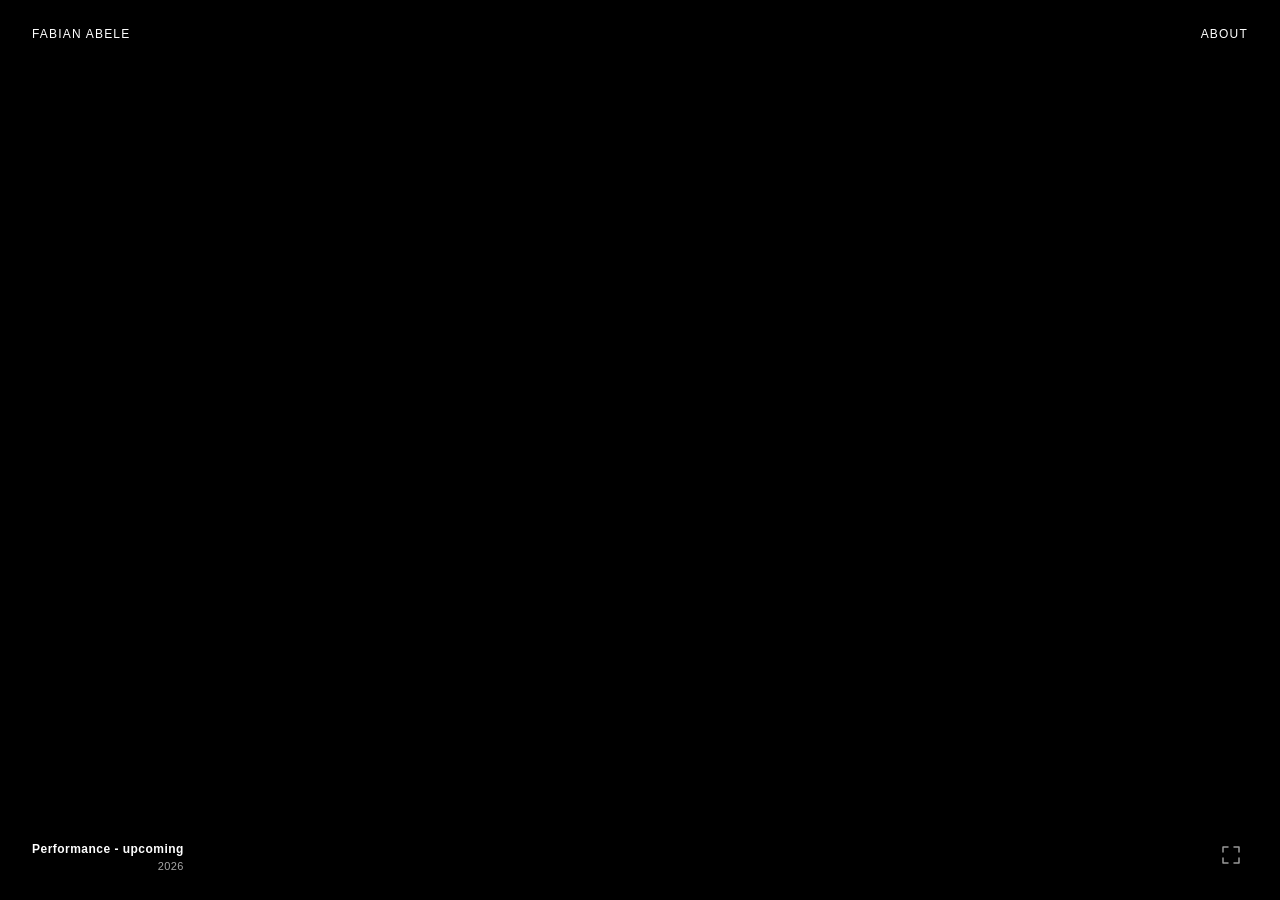
==== index.html @ 0541ef2e "Initial commit" ====
<!DOCTYPE html>
<html lang="en">
<head>
  <meta charset="UTF-8">
  <meta name="viewport" content="width=device-width, initial-scale=1.0, viewport-fit=cover">
  <meta name="apple-mobile-web-app-capable" content="yes">
  <meta name="apple-mobile-web-app-status-bar-style" content="black-translucent">
  <title>Fabian Abele</title>
  <link rel="stylesheet" href="style.css">
</head>
<body>

  <header class="nav" id="nav">
    <a href="index.html" class="nav-name">Fabian Abele</a>
    <a href="about.html" class="nav-link" id="about-link">About</a>
  </header>

  <div class="artwork-info" id="artwork-info">
    <div class="artwork-title" id="artwork-title"></div>
    <div class="artwork-year" id="artwork-year"></div>
  </div>

  <button class="btn-fullscreen" id="btn-fullscreen" aria-label="Enter fullscreen">
    <svg width="18" height="18" viewBox="0 0 18 18" fill="none">
      <polyline points="1,6 1,1 6,1"   stroke="currentColor" stroke-width="1.5" stroke-linecap="round" stroke-linejoin="round"/>
      <polyline points="17,6 17,1 12,1" stroke="currentColor" stroke-width="1.5" stroke-linecap="round" stroke-linejoin="round"/>
      <polyline points="1,12 1,17 6,17"  stroke="currentColor" stroke-width="1.5" stroke-linecap="round" stroke-linejoin="round"/>
      <polyline points="17,12 17,17 12,17" stroke="currentColor" stroke-width="1.5" stroke-linecap="round" stroke-linejoin="round"/>
    </svg>
  </button>

  <button class="arrow arrow-left" id="arrow-left" aria-label="Previous">
    <svg width="9" height="16" viewBox="0 0 9 16" fill="none">
      <polyline points="8,1 1,8 8,15" stroke="currentColor" stroke-width="1.5" stroke-linecap="round" stroke-linejoin="round"/>
    </svg>
  </button>

  <button class="arrow arrow-right" id="arrow-right" aria-label="Next">
    <svg width="9" height="16" viewBox="0 0 9 16" fill="none">
      <polyline points="1,1 8,8 1,15" stroke="currentColor" stroke-width="1.5" stroke-linecap="round" stroke-linejoin="round"/>
    </svg>
  </button>

  <main class="artworks" id="artworks"></main>

  <!-- Fullscreen image overlay -->
  <div class="overlay-image" id="overlay-image" role="button" tabindex="0" aria-label="Exit fullscreen">
    <img id="overlay-img" src="" alt="">
  </div>

  <!-- Video player overlay -->
  <div class="overlay-video" id="overlay-video">
    <button class="btn-close" id="btn-close-video" aria-label="Close video">
      <svg width="14" height="14" viewBox="0 0 14 14" fill="none">
        <line x1="1" y1="1" x2="13" y2="13" stroke="currentColor" stroke-width="1.5" stroke-linecap="round"/>
        <line x1="13" y1="1" x2="1" y2="13" stroke="currentColor" stroke-width="1.5" stroke-linecap="round"/>
      </svg>
    </button>
    <video id="overlay-video-player" controls playsinline></video>
  </div>

  <script src="js/artworks.js"></script>
  <script src="js/main.js"></script>
</body>
</html>
---- style.css ----
/* ── Reset ────────────────────────────────────────────────── */
*, *::before, *::after {
  box-sizing: border-box;
  margin: 0;
  padding: 0;
}

/* ── Theme variables ──────────────────────────────────────── */
:root {
  --ui-color: #fff;
}

.theme-bright {
  --ui-color: #000;
}

/* ── Base ─────────────────────────────────────────────────── */
html, body {
  width: 100%;
  height: 100%;
  background: #000;
  color: #fff;
  font-family: 'Helvetica Neue', Helvetica, Arial, sans-serif;
  -webkit-font-smoothing: antialiased;
  -moz-osx-font-smoothing: grayscale;
  -webkit-text-size-adjust: 100%;
  text-size-adjust: 100%;
}

body {
  overflow: hidden;
}

/* ── Navigation ───────────────────────────────────────────── */
.nav {
  position: fixed;
  top: 0;
  left: 0;
  right: 0;
  z-index: 100;
  display: flex;
  justify-content: space-between;
  align-items: flex-start;
  padding: 28px 32px;
  pointer-events: none;
  transition: opacity 0.25s ease;
}

.nav-name,
.nav-link {
  pointer-events: auto;
  color: var(--ui-color);
  text-decoration: none;
  font-size: 12px;
  letter-spacing: 0.1em;
  text-transform: uppercase;
  transition: color 0.4s ease, opacity 0.2s;
  line-height: 1;
}

.nav-name:hover,
.nav-link:hover {
  opacity: 0.5;
}

/* ── Artwork info — bottom left ───────────────────────────── */
.artwork-info {
  position: fixed;
  bottom: 28px;
  left: 32px;
  z-index: 100;
  text-align: right;
  transition: opacity 0.25s ease;
  pointer-events: none;
}

.artwork-title {
  font-size: 12px;
  font-weight: 700;
  letter-spacing: 0.04em;
  color: var(--ui-color);
  transition: color 0.4s ease;
}

.artwork-year {
  font-size: 11px;
  font-weight: 300;
  opacity: 0.65;
  margin-top: 4px;
  letter-spacing: 0.04em;
  color: var(--ui-color);
  transition: color 0.4s ease;
}

/* ── Fullscreen button — bottom right ────────────────────── */
.btn-fullscreen {
  position: fixed;
  bottom: 28px;
  right: 32px;
  z-index: 100;
  background: none;
  border: none;
  cursor: pointer;
  padding: 8px;
  color: var(--ui-color);
  opacity: 0.6;
  transition: color 0.4s ease, opacity 0.2s, transform 0.25s ease;
  line-height: 0;
}

.btn-fullscreen:hover {
  opacity: 1;
}

/* ── Side arrows ──────────────────────────────────────────── */
.arrow {
  position: fixed;
  top: 50%;
  transform: translateY(-50%);
  z-index: 100;
  background: none;
  border: none;
  cursor: pointer;
  padding: 24px 28px;
  color: var(--ui-color);
  opacity: 0;
  pointer-events: none;
  transition: color 0.4s ease, opacity 0.25s ease;
  line-height: 0;
}

.arrow.visible {
  opacity: 0.45;
  pointer-events: auto;
}

.arrow.visible:hover {
  opacity: 1;
}

.arrow-left  { left: 0; }
.arrow-right { right: 0; }

/* ── Artworks scroll container ────────────────────────────── */
.artworks {
  position: fixed;
  inset: 0;
  overflow-y: scroll;
  overflow-x: hidden;
  scroll-snap-type: y mandatory;
  scrollbar-width: none;
  -ms-overflow-style: none;
  -webkit-overflow-scrolling: touch;
  touch-action: pan-x pan-y;
  overscroll-behavior: none;
}

.artworks::-webkit-scrollbar {
  display: none;
}

/* ── Single artwork section ───────────────────────────────── */
.artwork {
  width: 100%;
  height: 100vh;
  height: 100dvh;
  scroll-snap-align: start;
  scroll-snap-stop: always;
  position: relative;
  overflow: hidden;
}

/* ── Media track (horizontal scroll-snap) ────────────────── */
.media-track {
  display: flex;
  width: 100%;
  height: 100%;
  overflow-x: scroll;
  scroll-snap-type: x mandatory;
  scrollbar-width: none;
  -ms-overflow-style: none;
  -webkit-overflow-scrolling: touch;
  overscroll-behavior-x: contain;
}

.media-track::-webkit-scrollbar {
  display: none;
}

/* ── Media items ──────────────────────────────────────────── */
.media-item {
  flex: 0 0 100%;
  height: 100%;
  scroll-snap-align: start;
  scroll-snap-stop: always;
  overflow: hidden;
}

.media-item img,
.media-item video {
  width: 100%;
  height: 100%;
  object-fit: cover;
  display: block;
}

/* ── Fullscreen image overlay ─────────────────────────────── */
.overlay-image {
  position: fixed;
  inset: 0;
  z-index: 200;
  background: #000;
  display: none;
  align-items: center;
  justify-content: center;
  cursor: pointer;
}

.overlay-image.active {
  display: flex;
}

.overlay-image img {
  width: 100%;
  height: 100%;
  object-fit: cover;
  pointer-events: none;
  user-select: none;
}

/* ── Video player overlay ─────────────────────────────────── */
.overlay-video {
  position: fixed;
  inset: 0;
  z-index: 200;
  background: #000;
  display: none;
  align-items: center;
  justify-content: center;
}

.overlay-video.active {
  display: flex;
}

.overlay-video video {
  width: 100%;
  height: 100%;
  object-fit: cover;
}

/* Close button (video overlay) */
.btn-close {
  position: absolute;
  top: 28px;
  right: 32px;
  background: none;
  border: none;
  cursor: pointer;
  padding: 8px;
  color: var(--ui-color);
  opacity: 0.6;
  transition: color 0.4s ease, opacity 0.2s;
  line-height: 0;
  z-index: 1;
}

.btn-close:hover {
  opacity: 1;
}

/* ── Hidden state (used in fullscreen modes) ──────────────── */
.ui-hidden {
  opacity: 0 !important;
  pointer-events: none !important;
}

/* ── Mobile ───────────────────────────────────────────────── */
@media (max-width: 600px) {
  .nav {
    padding: 22px 24px;
  }

  .nav-name,
  .nav-link {
    font-size: 11px;
  }

  .artwork-info {
    bottom: 24px;
    left: 24px;
  }

  .btn-fullscreen {
    bottom: 24px;
    right: 24px;
  }

  .arrow {
    padding: 20px 20px;
  }
}

/* Safe area insets (notched phones) */
@supports (padding: env(safe-area-inset-bottom)) {
  .nav {
    padding-top: max(28px, env(safe-area-inset-top));
    padding-left: max(32px, env(safe-area-inset-left));
    padding-right: max(32px, env(safe-area-inset-right));
  }

  .artwork-info {
    bottom: max(28px, env(safe-area-inset-bottom));
    left: max(32px, env(safe-area-inset-left));
  }

  .btn-fullscreen {
    bottom: max(28px, env(safe-area-inset-bottom));
    right: max(32px, env(safe-area-inset-right));
  }

  @media (max-width: 600px) {
    .nav {
      padding-top: max(22px, env(safe-area-inset-top));
      padding-left: max(24px, env(safe-area-inset-left));
      padding-right: max(24px, env(safe-area-inset-right));
    }

    .artwork-info {
      bottom: max(24px, env(safe-area-inset-bottom));
      left: max(24px, env(safe-area-inset-left));
    }

    .btn-fullscreen {
      bottom: max(24px, env(safe-area-inset-bottom));
      right: max(24px, env(safe-area-inset-right));
    }
  }
}
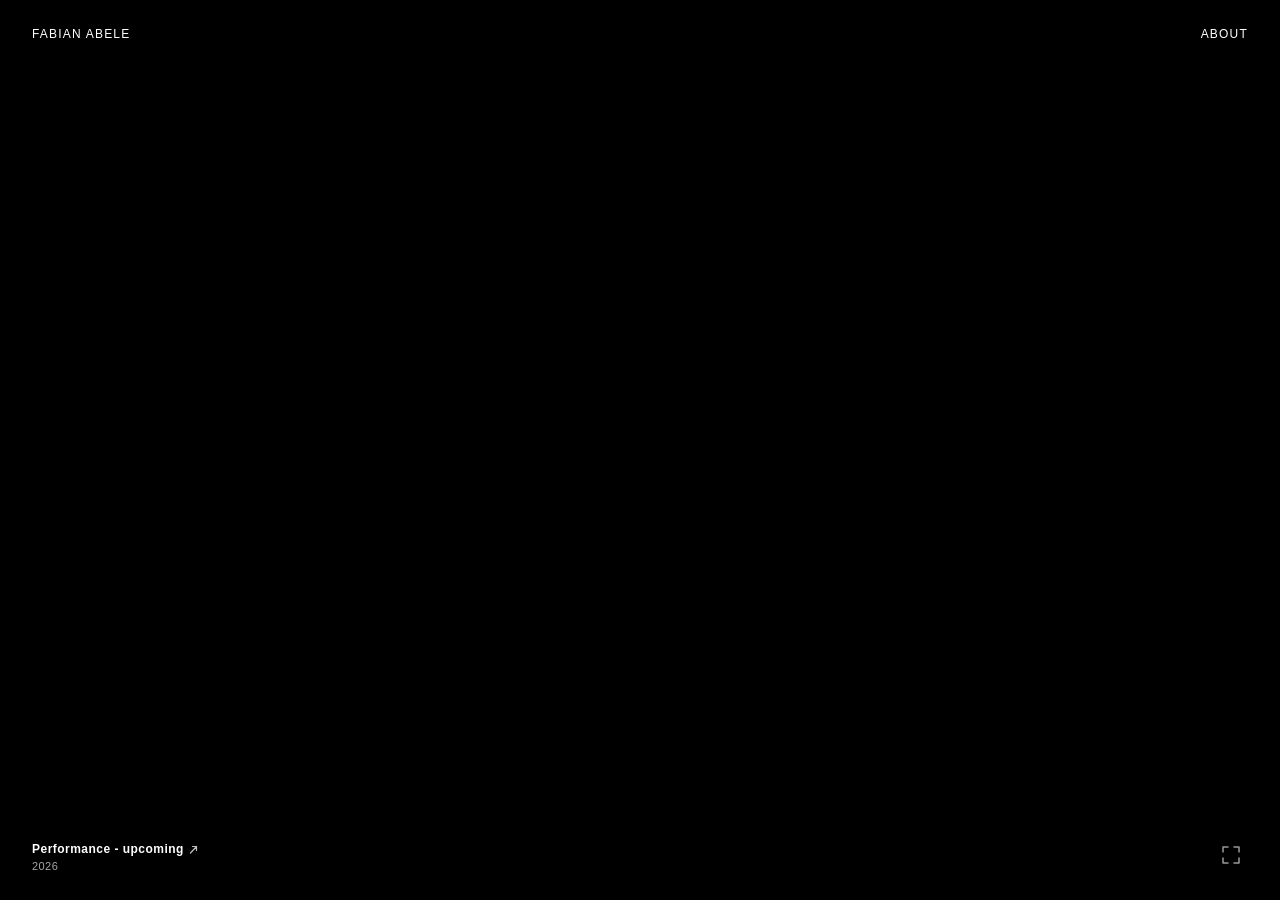
==== commit 9f7b8346: "fixing the text field and adding a page for the exhibition poster" ====
--- a/index.html
+++ b/index.html
@@ -16,8 +16,10 @@
   </header>
 
   <div class="artwork-info" id="artwork-info">
-    <div class="artwork-title" id="artwork-title"></div>
-    <div class="artwork-year" id="artwork-year"></div>
+    <span class="artwork-title" id="artwork-title"></span>
+    <span class="artwork-year" id="artwork-year"></span>
+    <span class="artwork-materials" id="artwork-materials"></span>
+    <span class="artwork-dimensions" id="artwork-dimensions"></span>
   </div>
 
   <button class="btn-fullscreen" id="btn-fullscreen" aria-label="Enter fullscreen">
--- a/style.css
+++ b/style.css
@@ -69,12 +69,32 @@
   bottom: 28px;
   left: 32px;
   z-index: 100;
-  text-align: right;
+  text-align: left;
   transition: opacity 0.25s ease;
   pointer-events: none;
 }
 
+.artwork-title-link {
+  color: inherit;
+  text-decoration: none;
+  pointer-events: auto;
+}
+
+.artwork-title-link:hover {
+  opacity: 0.55;
+}
+
+.link-icon {
+  display: inline-block;
+  vertical-align: middle;
+  margin-left: 5px;
+  margin-bottom: 1px;
+  opacity: 0.75;
+  flex-shrink: 0;
+}
+
 .artwork-title {
+  display: block;
   font-size: 12px;
   font-weight: 700;
   letter-spacing: 0.04em;
@@ -82,7 +102,10 @@
   transition: color 0.4s ease;
 }
 
-.artwork-year {
+.artwork-year,
+.artwork-materials,
+.artwork-dimensions {
+  display: block;
   font-size: 11px;
   font-weight: 300;
   opacity: 0.65;
@@ -90,6 +113,11 @@
   letter-spacing: 0.04em;
   color: var(--ui-color);
   transition: color 0.4s ease;
+}
+
+.artwork-materials:empty,
+.artwork-dimensions:empty {
+  display: none;
 }
 
 /* ── Fullscreen button — bottom right ────────────────────── */
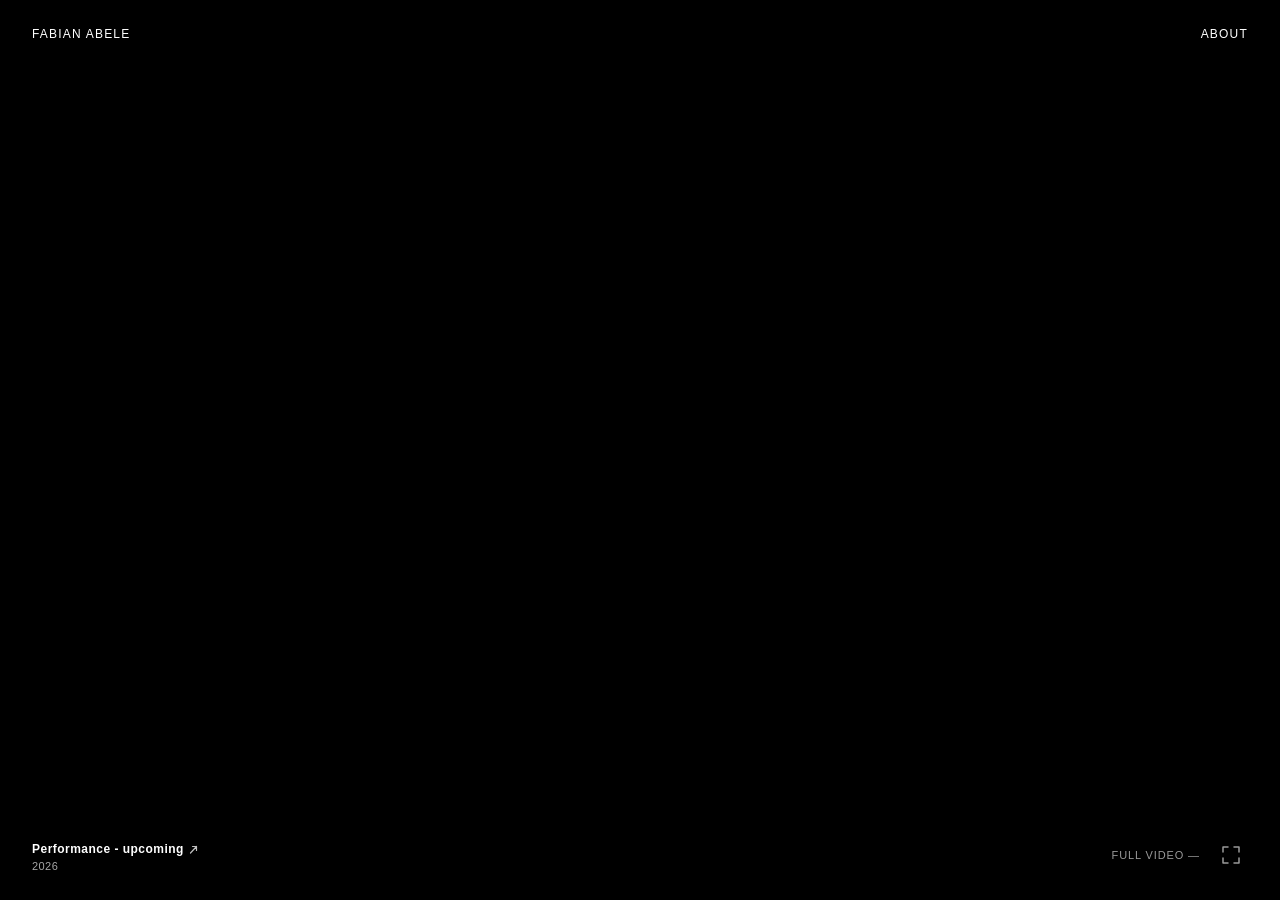
==== commit 4319296e: "new schutter portfolio" ====
--- a/index.html
+++ b/index.html
@@ -22,14 +22,17 @@
     <span class="artwork-dimensions" id="artwork-dimensions"></span>
   </div>
 
-  <button class="btn-fullscreen" id="btn-fullscreen" aria-label="Enter fullscreen">
-    <svg width="18" height="18" viewBox="0 0 18 18" fill="none">
-      <polyline points="1,6 1,1 6,1"   stroke="currentColor" stroke-width="1.5" stroke-linecap="round" stroke-linejoin="round"/>
-      <polyline points="17,6 17,1 12,1" stroke="currentColor" stroke-width="1.5" stroke-linecap="round" stroke-linejoin="round"/>
-      <polyline points="1,12 1,17 6,17"  stroke="currentColor" stroke-width="1.5" stroke-linecap="round" stroke-linejoin="round"/>
-      <polyline points="17,12 17,17 12,17" stroke="currentColor" stroke-width="1.5" stroke-linecap="round" stroke-linejoin="round"/>
-    </svg>
-  </button>
+  <div class="bottom-right" id="bottom-right">
+    <button class="btn-video-link" id="btn-video-link" aria-label="Watch full video">full video —</button>
+    <button class="btn-fullscreen" id="btn-fullscreen" aria-label="Enter fullscreen">
+      <svg width="18" height="18" viewBox="0 0 18 18" fill="none">
+        <polyline points="1,6 1,1 6,1"   stroke="currentColor" stroke-width="1.5" stroke-linecap="round" stroke-linejoin="round"/>
+        <polyline points="17,6 17,1 12,1" stroke="currentColor" stroke-width="1.5" stroke-linecap="round" stroke-linejoin="round"/>
+        <polyline points="1,12 1,17 6,17"  stroke="currentColor" stroke-width="1.5" stroke-linecap="round" stroke-linejoin="round"/>
+        <polyline points="17,12 17,17 12,17" stroke="currentColor" stroke-width="1.5" stroke-linecap="round" stroke-linejoin="round"/>
+      </svg>
+    </button>
+  </div>
 
   <button class="arrow arrow-left" id="arrow-left" aria-label="Previous">
     <svg width="9" height="16" viewBox="0 0 9 16" fill="none">
@@ -50,6 +53,19 @@
     <img id="overlay-img" src="" alt="">
   </div>
 
+  <!-- Vimeo full video overlay -->
+  <div class="overlay-vimeo" id="overlay-vimeo">
+    <button class="btn-close" id="btn-close-vimeo" aria-label="Close video">
+      <svg width="14" height="14" viewBox="0 0 14 14" fill="none">
+        <line x1="1" y1="1" x2="13" y2="13" stroke="currentColor" stroke-width="1.5" stroke-linecap="round"/>
+        <line x1="13" y1="1" x2="1" y2="13" stroke="currentColor" stroke-width="1.5" stroke-linecap="round"/>
+      </svg>
+    </button>
+    <iframe id="vimeo-iframe" frameborder="0"
+      allow="autoplay; fullscreen; picture-in-picture"
+      allowfullscreen></iframe>
+  </div>
+
   <!-- Video player overlay -->
   <div class="overlay-video" id="overlay-video">
     <button class="btn-close" id="btn-close-video" aria-label="Close video">
--- a/style.css
+++ b/style.css
@@ -120,19 +120,50 @@
   display: none;
 }
 
-/* ── Fullscreen button — bottom right ────────────────────── */
-.btn-fullscreen {
+/* ── Bottom-right controls ────────────────────────────────── */
+.bottom-right {
   position: fixed;
   bottom: 28px;
   right: 32px;
   z-index: 100;
+  display: flex;
+  align-items: center;
+  gap: 14px;
+  transition: opacity 0.25s ease;
+}
+
+.btn-video-link {
+  display: none;
+  background: none;
+  border: none;
+  cursor: pointer;
+  padding: 8px 0;
+  color: var(--ui-color);
+  font-family: inherit;
+  font-size: 11px;
+  letter-spacing: 0.08em;
+  text-transform: uppercase;
+  opacity: 0.6;
+  transition: color 0.4s ease, opacity 0.2s;
+  line-height: 1;
+}
+
+.btn-video-link.visible {
+  display: block;
+}
+
+.btn-video-link:hover {
+  opacity: 1;
+}
+
+.btn-fullscreen {
   background: none;
   border: none;
   cursor: pointer;
   padding: 8px;
   color: var(--ui-color);
   opacity: 0.6;
-  transition: color 0.4s ease, opacity 0.2s, transform 0.25s ease;
+  transition: color 0.4s ease, opacity 0.2s;
   line-height: 0;
 }
 
@@ -249,11 +280,34 @@
 }
 
 .overlay-image img {
-  width: 100%;
-  height: 100%;
-  object-fit: cover;
+  max-width: 100%;
+  max-height: 100%;
+  width: auto;
+  height: auto;
+  object-fit: contain;
   pointer-events: none;
   user-select: none;
+}
+
+/* ── Vimeo full video overlay ─────────────────────────────── */
+.overlay-vimeo {
+  position: fixed;
+  inset: 0;
+  z-index: 200;
+  background: #000;
+  display: none;
+  align-items: center;
+  justify-content: center;
+}
+
+.overlay-vimeo.active {
+  display: flex;
+}
+
+.overlay-vimeo iframe {
+  width: 100%;
+  height: 100%;
+  border: none;
 }
 
 /* ── Video player overlay ─────────────────────────────────── */
@@ -319,7 +373,7 @@
     left: 24px;
   }
 
-  .btn-fullscreen {
+  .bottom-right {
     bottom: 24px;
     right: 24px;
   }
@@ -342,7 +396,7 @@
     left: max(32px, env(safe-area-inset-left));
   }
 
-  .btn-fullscreen {
+  .bottom-right {
     bottom: max(28px, env(safe-area-inset-bottom));
     right: max(32px, env(safe-area-inset-right));
   }
@@ -359,7 +413,7 @@
       left: max(24px, env(safe-area-inset-left));
     }
 
-    .btn-fullscreen {
+    .bottom-right {
       bottom: max(24px, env(safe-area-inset-bottom));
       right: max(24px, env(safe-area-inset-right));
     }
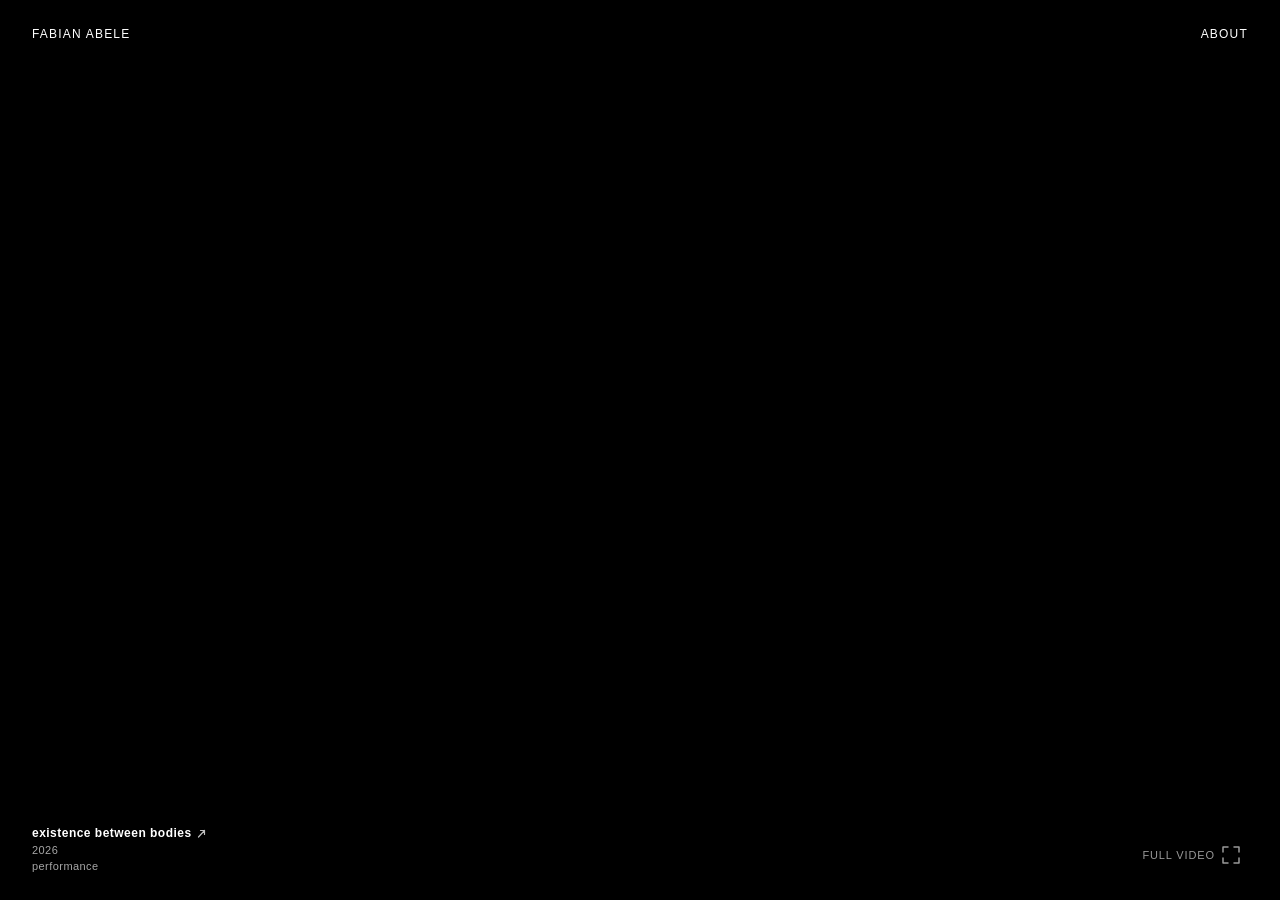
==== commit 1cdf0895: "some fixes" ====
--- a/index.html
+++ b/index.html
@@ -23,8 +23,8 @@
   </div>
 
   <div class="bottom-right" id="bottom-right">
-    <button class="btn-video-link" id="btn-video-link" aria-label="Watch full video">full video —</button>
-    <button class="btn-fullscreen" id="btn-fullscreen" aria-label="Enter fullscreen">
+    <button class="btn-fullscreen" id="btn-fullscreen" aria-label="Fullscreen">
+      <span class="btn-fullscreen-text" id="btn-fullscreen-text"></span>
       <svg width="18" height="18" viewBox="0 0 18 18" fill="none">
         <polyline points="1,6 1,1 6,1"   stroke="currentColor" stroke-width="1.5" stroke-linecap="round" stroke-linejoin="round"/>
         <polyline points="17,6 17,1 12,1" stroke="currentColor" stroke-width="1.5" stroke-linecap="round" stroke-linejoin="round"/>
--- a/style.css
+++ b/style.css
@@ -126,49 +126,32 @@
   bottom: 28px;
   right: 32px;
   z-index: 100;
+  transition: opacity 0.25s ease;
+}
+
+.btn-fullscreen {
   display: flex;
   align-items: center;
-  gap: 14px;
-  transition: opacity 0.25s ease;
-}
-
-.btn-video-link {
-  display: none;
+  gap: 7px;
   background: none;
   border: none;
   cursor: pointer;
-  padding: 8px 0;
-  color: var(--ui-color);
+  padding: 8px;
+  color: var(--ui-color);
+  opacity: 0.6;
+  transition: color 0.4s ease, opacity 0.2s;
+  line-height: 1;
+}
+
+.btn-fullscreen:hover {
+  opacity: 1;
+}
+
+.btn-fullscreen-text {
   font-family: inherit;
   font-size: 11px;
   letter-spacing: 0.08em;
   text-transform: uppercase;
-  opacity: 0.6;
-  transition: color 0.4s ease, opacity 0.2s;
-  line-height: 1;
-}
-
-.btn-video-link.visible {
-  display: block;
-}
-
-.btn-video-link:hover {
-  opacity: 1;
-}
-
-.btn-fullscreen {
-  background: none;
-  border: none;
-  cursor: pointer;
-  padding: 8px;
-  color: var(--ui-color);
-  opacity: 0.6;
-  transition: color 0.4s ease, opacity 0.2s;
-  line-height: 0;
-}
-
-.btn-fullscreen:hover {
-  opacity: 1;
 }
 
 /* ── Side arrows ──────────────────────────────────────────── */
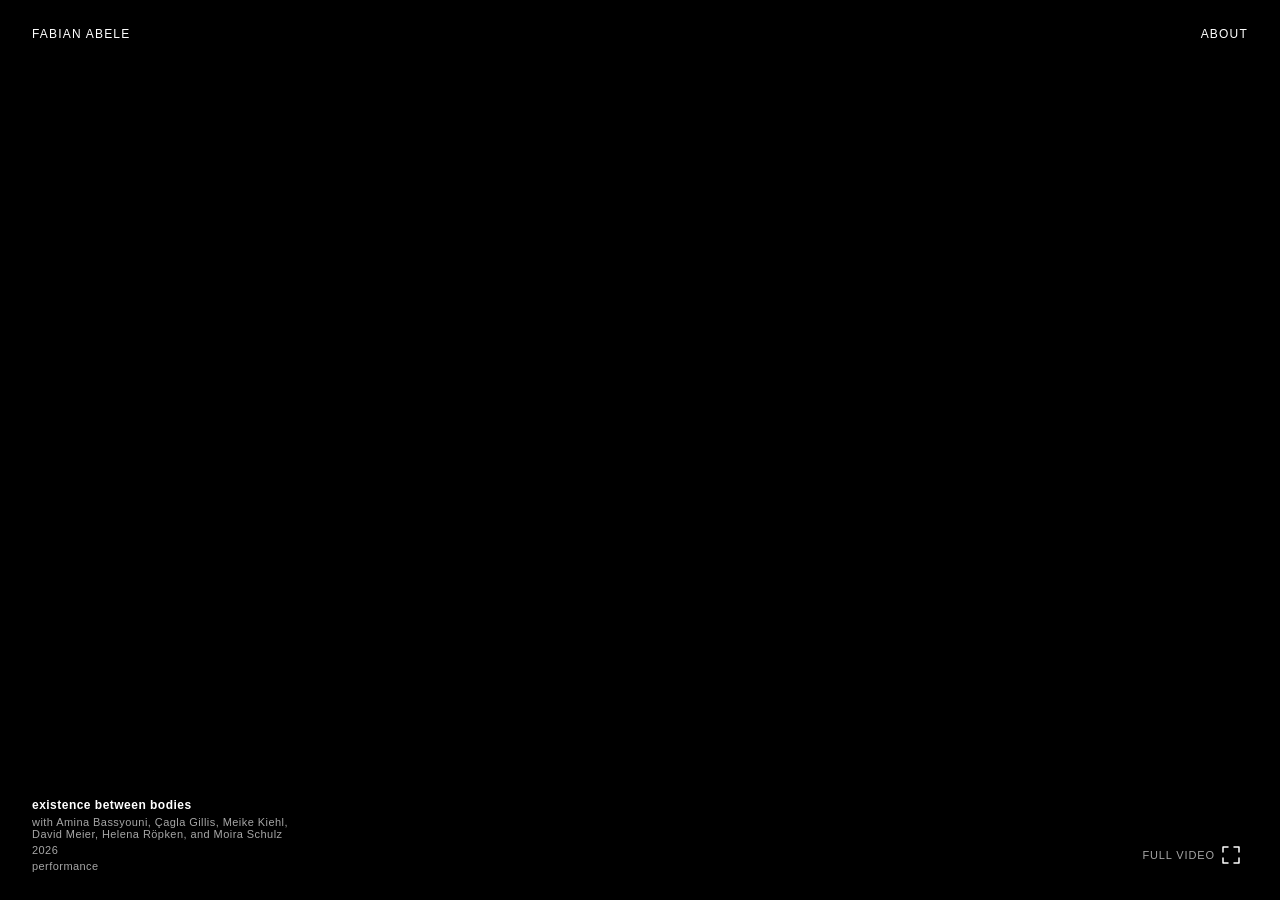
==== commit 76c4bc49: "add names to the performance" ====
--- a/index.html
+++ b/index.html
@@ -17,6 +17,7 @@
 
   <div class="artwork-info" id="artwork-info">
     <span class="artwork-title" id="artwork-title"></span>
+    <span class="artwork-subtitle" id="artwork-subtitle"></span>
     <span class="artwork-year" id="artwork-year"></span>
     <span class="artwork-materials" id="artwork-materials"></span>
     <span class="artwork-dimensions" id="artwork-dimensions"></span>
--- a/style.css
+++ b/style.css
@@ -102,6 +102,7 @@
   transition: color 0.4s ease;
 }
 
+.artwork-subtitle,
 .artwork-year,
 .artwork-materials,
 .artwork-dimensions {
@@ -115,6 +116,11 @@
   transition: color 0.4s ease;
 }
 
+.artwork-subtitle {
+  white-space: pre-line;
+}
+
+.artwork-subtitle:empty,
 .artwork-materials:empty,
 .artwork-dimensions:empty {
   display: none;
@@ -138,13 +144,12 @@
   cursor: pointer;
   padding: 8px;
   color: var(--ui-color);
-  opacity: 0.6;
   transition: color 0.4s ease, opacity 0.2s;
   line-height: 1;
 }
 
 .btn-fullscreen:hover {
-  opacity: 1;
+  opacity: 0.5;
 }
 
 .btn-fullscreen-text {
@@ -152,6 +157,7 @@
   font-size: 11px;
   letter-spacing: 0.08em;
   text-transform: uppercase;
+  opacity: 0.65;
 }
 
 /* ── Side arrows ──────────────────────────────────────────── */
@@ -236,6 +242,7 @@
   scroll-snap-align: start;
   scroll-snap-stop: always;
   overflow: hidden;
+  position: relative;
 }
 
 .media-item img,
@@ -244,6 +251,28 @@
   height: 100%;
   object-fit: cover;
   display: block;
+}
+
+/* ── Image caption ────────────────────────────────────────── */
+.media-caption {
+  position: absolute;
+  bottom: 40px;
+  left: 50%;
+  transform: translateX(-50%);
+  background: rgba(0, 0, 0, 0.35);
+  color: #fff;
+  padding: 5px 14px;
+  border-radius: 20px;
+  font-size: 12px;
+  letter-spacing: 0.04em;
+  white-space: nowrap;
+  pointer-events: none;
+}
+
+@media (max-width: 600px) {
+  .media-caption {
+    bottom: 36px;
+  }
 }
 
 /* ── Fullscreen image overlay ─────────────────────────────── */
